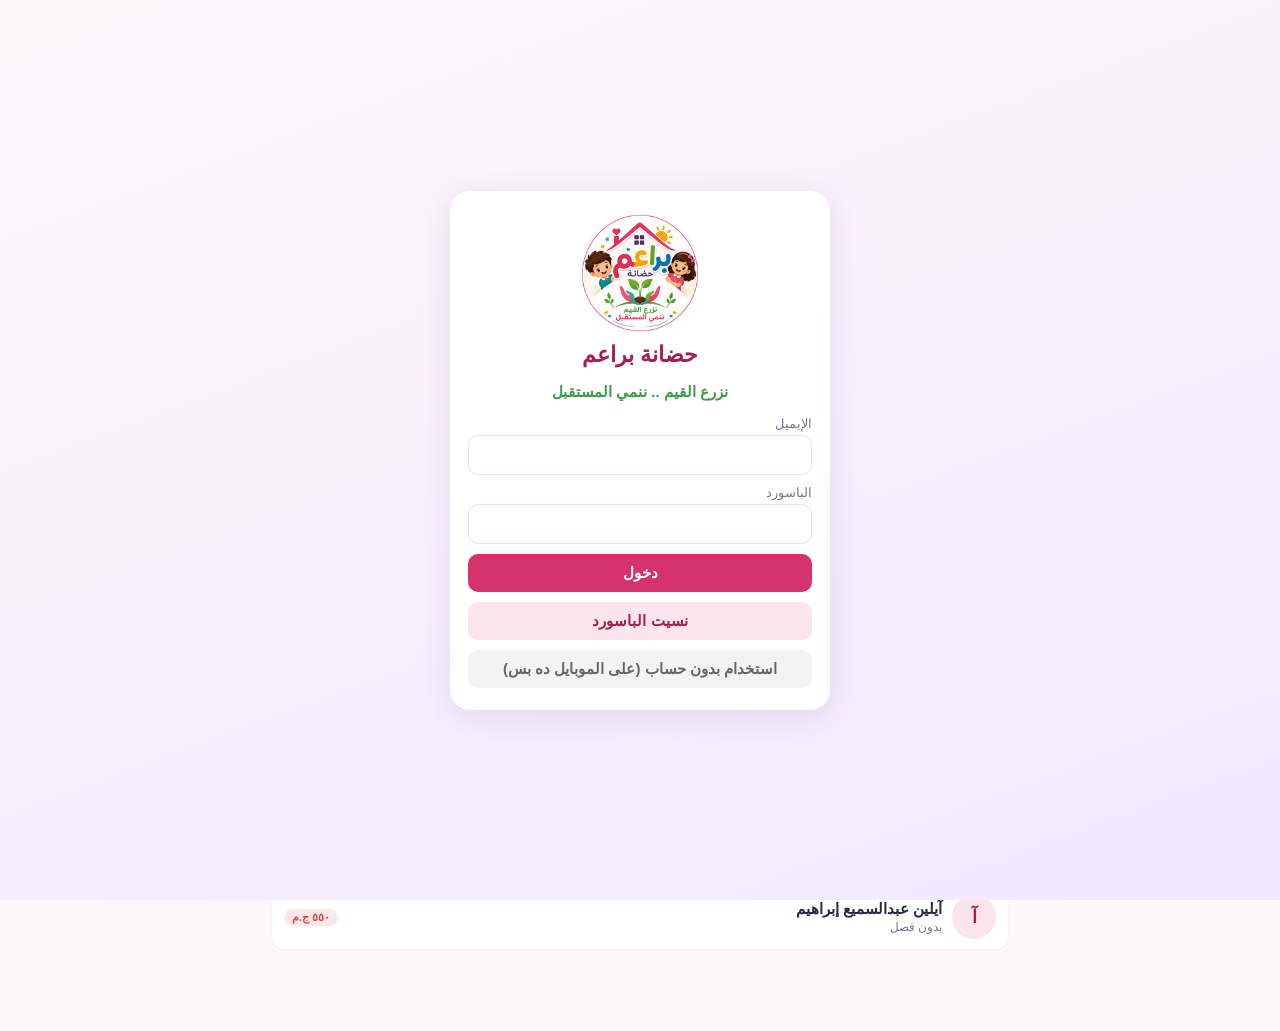
==== nursery/index.html @ 6026aad4 "Sync between devices with Firebase: login, roles, user management - Offline-first sync: local Indexe" ====
<!DOCTYPE html>
<html lang="ar" dir="rtl">
<head>
<meta charset="UTF-8">
<meta name="viewport" content="width=device-width, initial-scale=1, viewport-fit=cover">
<meta name="theme-color" content="#d6336c">
<title>حضانة براعم</title>
<link rel="manifest" href="manifest.json">
<link rel="icon" href="img/logo-192.png" type="image/png">
<link rel="apple-touch-icon" href="img/icon-maskable-512.png">
<link rel="stylesheet" href="css/style.css">
</head>
<body>
<header class="app-header">
  <button id="backBtn" class="icon-btn hidden" aria-label="رجوع">→</button>
  <div class="header-title">
    <img src="img/logo-192.png" alt="" class="logo">
    <div>
      <h1 id="nurseryName">حضانة براعم</h1>
      <p id="pageTitle">الرئيسية</p>
    </div>
  </div>
  <span id="syncDot" class="sync-dot hidden"></span>
</header>

<main id="view"></main>

<nav class="bottom-nav">
  <button data-tab="home" class="active"><span>🏠</span>الرئيسية</button>
  <button data-tab="children"><span>👶</span>الأطفال</button>
  <button data-tab="attendance"><span>✅</span>الحضور</button>
  <button data-tab="finance"><span>💰</span>الحسابات</button>
  <button data-tab="staff"><span>👩‍🏫</span>العاملين</button>
  <button data-tab="more"><span>☰</span>المزيد</button>
</nav>

<div id="modal" class="modal hidden">
  <div class="sheet">
    <div class="sheet-head">
      <h2 id="modalTitle"></h2>
      <button class="icon-btn" data-action="closeModal" aria-label="إغلاق">✕</button>
    </div>
    <div id="modalBody"></div>
  </div>
</div>

<div id="gate" class="gate hidden">
  <div class="gate-card">
    <img src="img/logo-192.png" alt="">
    <h1>حضانة براعم</h1>
    <p class="slogan">نزرع القيم .. ننمي المستقبل</p>
    <div class="gate-body"></div>
  </div>
</div>

<div id="toast" class="toast hidden"></div>
<div id="printArea"></div>
<input type="file" id="importFile" accept="application/json,.json" class="hidden">
<input type="file" id="excelFile" accept=".xlsx,.csv,application/vnd.openxmlformats-officedocument.spreadsheetml.sheet,text/csv" class="hidden">

<script src="vendor/firebase-app-compat.js"></script>
<script src="vendor/firebase-auth-compat.js"></script>
<script src="vendor/firebase-firestore-compat.js"></script>
<script src="js/db.js"></script>
<script src="js/seed.js"></script>
<script src="js/xlsx.js"></script>
<script src="js/cloud.js"></script>
<script src="js/app.js"></script>
</body>
</html>
---- nursery/css/style.css ----
:root {
  --primary: #d6336c; --primary-dark: #a61e4d; --purple: #5b3a8a; --bg: #fff7fa; --card: #fff; --text: #2d2640; --muted: #7a7290;
  --border: #f0dfe6; --green: #2e9d5b; --red: #d64545; --orange: #e08a1e; --blue: #2f7ed8;
  --radius: 14px;
}
* { box-sizing: border-box; -webkit-tap-highlight-color: transparent; }
html, body { margin: 0; }
body {
  font-family: "Segoe UI", Tahoma, "Noto Sans Arabic", Arial, sans-serif; background: var(--bg); color: var(--text);
  padding-bottom: calc(70px + env(safe-area-inset-bottom)); font-size: 15px;
}
.hidden { display: none !important; }
button { font-family: inherit; font-size: inherit; cursor: pointer; }
input, select, textarea { font-family: inherit; font-size: 16px; }

.app-header {
  position: sticky; top: 0; z-index: 10; display: flex; align-items: center; gap: 8px;
  background: linear-gradient(135deg, var(--primary), var(--purple)); color: #fff;
  padding: calc(10px + env(safe-area-inset-top)) 14px 10px;
}
.header-title { display: flex; align-items: center; gap: 10px; }
.header-title h1 { margin: 0; font-size: 17px; }
.header-title p { margin: 0; font-size: 12px; opacity: .85; }
.logo { width: 40px; height: 40px; border-radius: 50%; background: #fff; }
.icon-btn { background: transparent; border: 0; color: inherit; font-size: 20px; padding: 6px 10px; border-radius: 10px; }
.icon-btn:active { background: #0001; }

main { padding: 12px; max-width: 760px; margin: 0 auto; }

.bottom-nav {
  position: fixed; bottom: 0; left: 0; right: 0; z-index: 10; display: flex; background: #fff;
  border-top: 1px solid var(--border); padding-bottom: env(safe-area-inset-bottom);
}
.bottom-nav button {
  flex: 1; background: none; border: 0; padding: 7px 0 8px; font-size: 10.5px; min-width: 0; color: var(--muted);
  display: flex; flex-direction: column; align-items: center; gap: 2px;
}
.bottom-nav button span { font-size: 20px; filter: grayscale(1); opacity: .7; }
.bottom-nav button.active { color: var(--primary); font-weight: 700; }
.bottom-nav button.active span { filter: none; opacity: 1; }

.card { background: var(--card); border-radius: var(--radius); padding: 14px; margin-bottom: 12px; box-shadow: 0 1px 3px #2d264012; }
.card h3 { margin: 0 0 10px; font-size: 15px; }
.section-title { display: flex; justify-content: space-between; align-items: center; margin: 16px 2px 8px; }
.section-title h3 { margin: 0; font-size: 15px; }

.stats { display: grid; grid-template-columns: repeat(2, 1fr); gap: 10px; margin-bottom: 12px; }
.stat { background: var(--card); border-radius: var(--radius); padding: 12px; box-shadow: 0 1px 3px #2d264012; }
.stat .label { font-size: 12px; color: var(--muted); }
.stat .value { font-size: 20px; font-weight: 700; margin-top: 4px; }
.stat.green .value { color: var(--green); } .stat.red .value { color: var(--red); }
.stat.blue .value { color: var(--blue); } .stat.purple .value { color: var(--primary); }

.quick { display: grid; grid-template-columns: repeat(4, 1fr); gap: 8px; margin-bottom: 12px; }
.quick button {
  background: var(--card); border: 0; border-radius: var(--radius); padding: 10px 4px; font-size: 11px;
  display: flex; flex-direction: column; align-items: center; gap: 4px; box-shadow: 0 1px 3px #2d264012; color: var(--text);
}
.quick button span { font-size: 22px; }

.btn { border: 0; border-radius: 10px; padding: 10px 14px; font-weight: 600; background: #fce4ec; color: var(--primary-dark); text-decoration: none; display: inline-block; }
.btn.primary { background: var(--primary); color: #fff; }
.btn.danger { background: #fde8e8; color: var(--red); }
.btn.green { background: #e3f5ea; color: var(--green); }
.btn.small { padding: 6px 10px; font-size: 13px; }
.btn.block { width: 100%; }
.btn-row { display: flex; gap: 8px; flex-wrap: wrap; }

.toolbar { display: flex; gap: 8px; margin-bottom: 10px; flex-wrap: wrap; }
.toolbar input, .toolbar select { flex: 1; min-width: 120px; }
input, select, textarea {
  width: 100%; padding: 10px 12px; border: 1px solid var(--border); border-radius: 10px; background: #fff; color: var(--text);
}
input:focus, select:focus, textarea:focus { outline: 2px solid #d6336c55; border-color: var(--primary); }

.tabs { display: flex; background: #f6e3ea; border-radius: 12px; padding: 4px; margin-bottom: 12px; }
.tabs button { flex: 1; border: 0; background: none; padding: 8px; border-radius: 9px; color: var(--muted); font-weight: 600; }
.tabs button.active { background: #fff; color: var(--primary-dark); box-shadow: 0 1px 2px #0001; }

.list { display: flex; flex-direction: column; gap: 8px; }
.item {
  background: var(--card); border-radius: 12px; padding: 10px 12px; display: flex; align-items: center; gap: 10px;
  box-shadow: 0 1px 2px #2d264010;
}
.item.clickable { cursor: pointer; } .item.clickable:active { background: #fdeef3; }
.item .main { flex: 1; min-width: 0; }
.item .title { font-weight: 600; }
.item .sub { font-size: 12px; color: var(--muted); margin-top: 2px; }
.item .amount { font-weight: 700; white-space: nowrap; }
.amount.in { color: var(--green); } .amount.out { color: var(--red); }

.avatar {
  width: 44px; height: 44px; border-radius: 50%; background: #fce4ec; color: var(--primary-dark); flex-shrink: 0;
  display: flex; align-items: center; justify-content: center; font-weight: 700; font-size: 18px; overflow: hidden;
}
.avatar img { width: 100%; height: 100%; object-fit: cover; }
.avatar.big { width: 84px; height: 84px; font-size: 32px; }

.badge { display: inline-block; padding: 2px 8px; border-radius: 20px; font-size: 11px; font-weight: 600; background: #eee; color: #555; }
.badge.green { background: #e3f5ea; color: var(--green); } .badge.red { background: #fde8e8; color: var(--red); }
.badge.orange { background: #fdf0de; color: var(--orange); } .badge.blue { background: #e4eefb; color: var(--blue); }
.badge.gray { background: #eee; color: #777; }

.att-toggle { display: flex; gap: 4px; }
.att-toggle button { border: 1px solid var(--border); background: #fff; border-radius: 8px; padding: 6px 8px; font-size: 12px; color: var(--muted); }
.att-toggle button.on.present { background: var(--green); color: #fff; border-color: var(--green); }
.att-toggle button.on.absent { background: var(--red); color: #fff; border-color: var(--red); }
.att-toggle button.on.late { background: var(--orange); color: #fff; border-color: var(--orange); }

.profile-head { display: flex; gap: 14px; align-items: center; }
.profile-head h2 { margin: 0 0 4px; font-size: 19px; }
.kv { display: grid; grid-template-columns: auto 1fr; gap: 6px 12px; font-size: 14px; }
.kv dt { color: var(--muted); } .kv dd { margin: 0; white-space: pre-wrap; }
.alert { background: #fff4e5; color: #8a5300; border-radius: 10px; padding: 8px 10px; font-size: 13px; margin-top: 8px; }

.bars { display: flex; flex-direction: column; gap: 8px; }
.bar-row { font-size: 13px; }
.bar-row .bar-label { display: flex; justify-content: space-between; margin-bottom: 3px; }
.bar-track { background: #f6e9ee; border-radius: 6px; height: 10px; overflow: hidden; }
.bar-fill { height: 100%; background: var(--primary); border-radius: 6px; }
.bar-fill.green { background: var(--green); } .bar-fill.red { background: var(--red); }
.chart { display: flex; align-items: flex-end; gap: 8px; height: 150px; padding-top: 10px; }
.chart .col { flex: 1; display: flex; flex-direction: column; align-items: center; gap: 4px; height: 100%; justify-content: flex-end; }
.chart .pair { display: flex; gap: 2px; align-items: flex-end; height: 100%; width: 100%; justify-content: center; }
.chart .pair div { width: 40%; border-radius: 4px 4px 0 0; min-height: 2px; }
.chart .lbl { font-size: 10px; color: var(--muted); }
.legend { display: flex; gap: 14px; font-size: 12px; color: var(--muted); margin-top: 8px; }
.legend i { display: inline-block; width: 10px; height: 10px; border-radius: 3px; margin-left: 4px; vertical-align: middle; }

.empty { text-align: center; color: var(--muted); padding: 24px 10px; font-size: 14px; }

.modal { position: fixed; inset: 0; background: #1a142a80; z-index: 50; display: flex; align-items: flex-end; justify-content: center; }
.sheet {
  background: #fff; width: 100%; max-width: 640px; max-height: 92vh; overflow-y: auto; border-radius: 20px 20px 0 0;
  padding: 0 16px calc(16px + env(safe-area-inset-bottom));
}
.sheet-head { position: sticky; top: 0; background: #fff; display: flex; justify-content: space-between; align-items: center; padding: 14px 0 8px; z-index: 1; }
.sheet-head h2 { margin: 0; font-size: 17px; }
.form { display: grid; grid-template-columns: 1fr 1fr; gap: 10px; }
.form label { display: flex; flex-direction: column; gap: 4px; font-size: 13px; color: var(--muted); }
.form label.full { grid-column: 1 / -1; }
.form .actions { grid-column: 1 / -1; display: flex; gap: 8px; margin-top: 6px; }
.form .actions .btn { flex: 1; }
.photo-pick { display: flex; align-items: center; gap: 10px; }

.toast {
  position: fixed; bottom: calc(80px + env(safe-area-inset-bottom)); left: 50%; transform: translateX(-50%);
  background: #2d2640; color: #fff; padding: 10px 18px; border-radius: 20px; z-index: 60; font-size: 14px; max-width: 90%;
}
.menu-list .item .ico { font-size: 22px; width: 32px; text-align: center; }

#printArea { display: none; }
@media print {
  body { padding: 0; background: #fff; }
  body > *:not(#printArea) { display: none !important; }
  #printArea { display: block !important; padding: 20px; color: #000; }
}
.receipt { max-width: 420px; margin: auto; border: 2px dashed #999; padding: 18px; font-size: 15px; }
.receipt h2 { text-align: center; margin: 0 0 4px; }
.receipt .center { text-align: center; color: #555; font-size: 13px; }
.receipt table { width: 100%; border-collapse: collapse; margin-top: 12px; }
.receipt td { padding: 6px 4px; border-bottom: 1px solid #ddd; }
.receipt .total { font-size: 18px; font-weight: 700; }
.report-print table { width: 100%; border-collapse: collapse; } .report-print td, .report-print th { border: 1px solid #ccc; padding: 6px; text-align: right; }
@media (min-width: 600px) { .stats { grid-template-columns: repeat(3, 1fr); } }

.badge.purple { background: #ede4f7; color: var(--purple); }
.brand-card { display: flex; gap: 12px; align-items: center; background: linear-gradient(135deg, #fff, #fdeef3); border-radius: var(--radius); padding: 12px; margin-bottom: 12px; box-shadow: 0 1px 3px #2d264012; }
.brand-card img { width: 64px; height: 64px; }
.brand-card .greet { font-weight: 700; font-size: 16px; }
.slogan { color: #3f9b48; font-weight: 700; }
.brand-card .sub { color: var(--muted); font-size: 12px; margin-top: 2px; }
.banner { width: 100%; border-radius: var(--radius); margin-bottom: 12px; display: block; }
.sched-mini { display: flex; gap: 10px; padding: 6px 0; border-bottom: 1px dashed var(--border); font-size: 14px; }
.sched-mini:last-child { border-bottom: 0; }
.sched-mini span { color: var(--muted); min-width: 92px; font-size: 12px; direction: ltr; text-align: right; }
.day-tabs { display: flex; gap: 6px; overflow-x: auto; margin: 4px 0 10px; padding-bottom: 4px; }
.day-tabs button { flex: 1 0 auto; border: 1px solid var(--border); background: #fff; border-radius: 20px; padding: 7px 12px; color: var(--muted); font-weight: 600; }
.day-tabs button.active { background: var(--primary); color: #fff; border-color: var(--primary); }
.sched-row .time { min-width: 92px; font-size: 12px; color: var(--purple); font-weight: 700; direction: ltr; text-align: right; }
table.week { width: 100%; border-collapse: collapse; font-size: 12px; min-width: 520px; }
table.week th { background: #fce4ec; color: var(--primary-dark); padding: 6px; border: 1px solid var(--border); }
table.week td { padding: 6px; border: 1px solid var(--border); vertical-align: top; }
table.week td.t { white-space: nowrap; font-weight: 700; color: var(--purple); direction: ltr; }
.checks { display: flex; flex-wrap: wrap; gap: 6px 14px; font-size: 13px; }
.checks .lbl { width: 100%; color: var(--muted); }
.checks label { display: flex; flex-direction: row; align-items: center; gap: 4px; color: var(--text); }
.checks input { width: auto; }
.print-head { display: flex; align-items: center; gap: 12px; border-bottom: 2px solid #d6336c; padding-bottom: 8px; margin-bottom: 8px; }
.print-head img { width: 64px; height: 64px; flex-shrink: 0; }
.print-head > div { flex: 1; min-width: 0; overflow-wrap: anywhere; }
.print-head h2 { margin: 0; text-align: right; }
.print-head .small { font-size: 12px; color: #555; }
@media print { table.week { min-width: 0; font-size: 11px; } @page { margin: 10mm; } }

.sync-dot { margin-inline-start: auto; font-size: 18px; background: #ffffff26; border-radius: 50%; width: 34px; height: 34px; display: flex; align-items: center; justify-content: center; }
.gate { position: fixed; inset: 0; z-index: 80; background: linear-gradient(160deg, #fff7fa, #f3e8ff); display: flex; align-items: center; justify-content: center; padding: 20px; overflow-y: auto; }
.gate-card { background: #fff; border-radius: 20px; padding: 22px 18px; width: 100%; max-width: 380px; box-shadow: 0 6px 30px #5b3a8a22; text-align: center; }
.gate-card > img { width: 120px; height: 120px; }
.gate-card h1 { margin: 6px 0 2px; font-size: 22px; color: var(--primary-dark); }
.gate-card h2 { font-size: 18px; }
.gate-card .form { text-align: right; margin-top: 14px; }
.sync-card .title { font-size: 15px; }
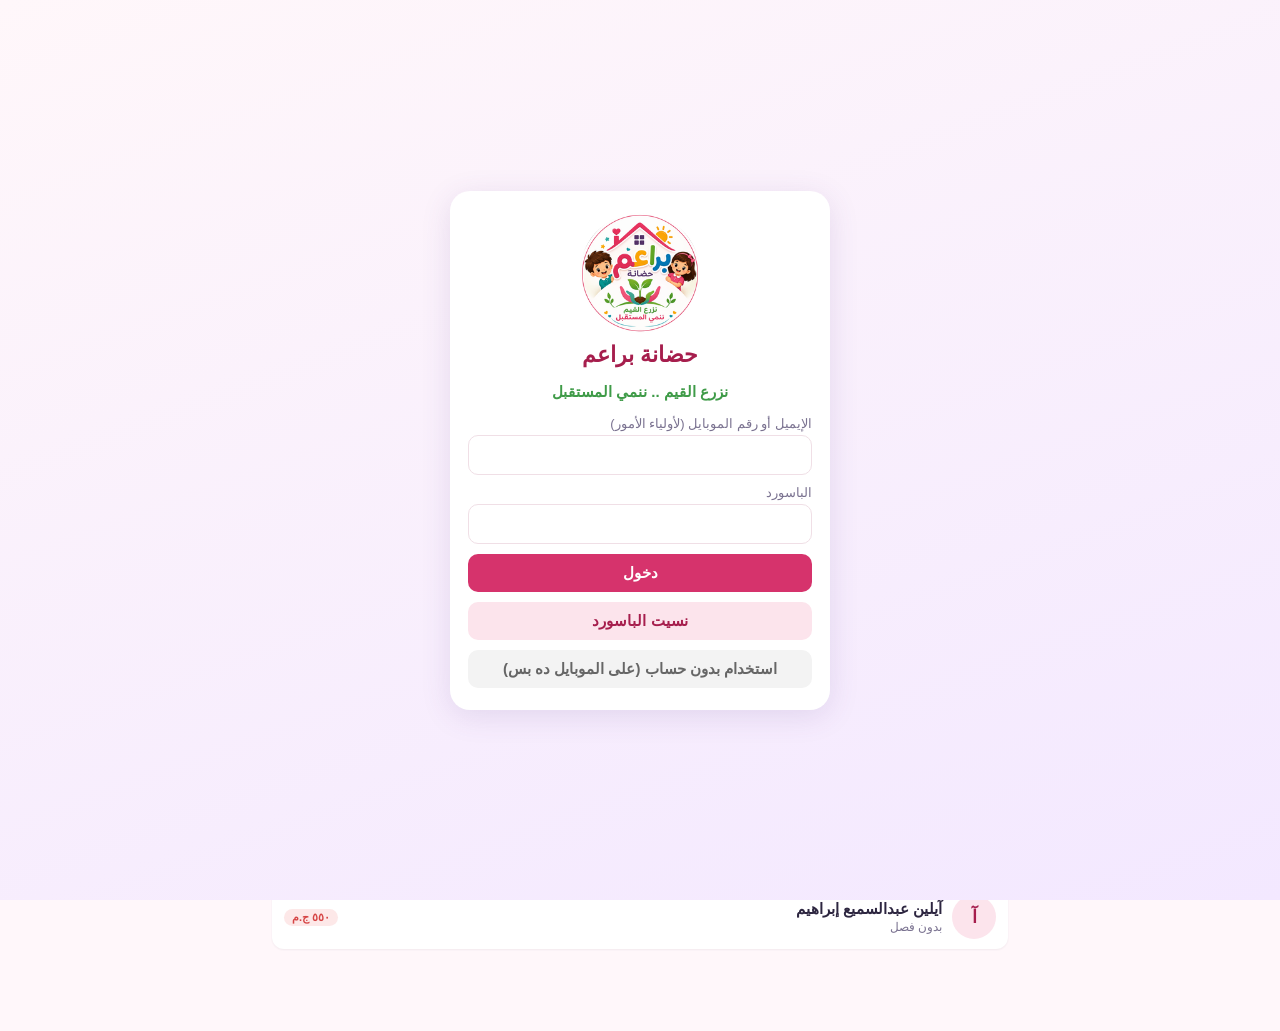
==== commit 9452931b: "Parent portal: per-child parent accounts, requests, announcements, notifications - Parents sign in w" ====
--- a/nursery/index.html
+++ b/nursery/index.html
@@ -65,6 +65,7 @@
 <script src="js/seed.js"></script>
 <script src="js/xlsx.js"></script>
 <script src="js/cloud.js"></script>
+<script src="js/family.js"></script>
 <script src="js/app.js"></script>
 </body>
 </html>
--- a/nursery/css/style.css
+++ b/nursery/css/style.css
@@ -201,3 +201,22 @@
 .gate-card h2 { font-size: 18px; }
 .gate-card .form { text-align: right; margin-top: 14px; }
 .sync-card .title { font-size: 15px; }
+
+.stat.orange .value { color: var(--orange); }
+.bottom-nav button { position: relative; }
+.nav-badge { position: absolute; top: 3px; left: 50%; margin-left: -22px; background: var(--red); color: #fff; border-radius: 10px; font-size: 10px; padding: 0 5px; min-width: 16px; line-height: 16px; }
+.req-alert { border-inline-start: 4px solid var(--primary); }
+.due-card { border-inline-start: 4px solid var(--red); background: #fff5f5; }
+.kid-card h2 { margin: 0 0 4px; }
+.reply { background: #f1f8f3; border-radius: 8px; padding: 6px 8px; margin-top: 6px; font-size: 13px; }
+.req-types { display: grid; grid-template-columns: 1fr 1fr; gap: 8px; }
+.req-types .btn { font-size: 13px; }
+.cal { display: grid; grid-template-columns: repeat(7, 1fr); gap: 4px; text-align: center; }
+.cal-h { font-size: 11px; color: var(--muted); padding-bottom: 4px; }
+.cal-day { aspect-ratio: 1; display: flex; flex-direction: column; align-items: center; justify-content: center; border-radius: 10px; background: #f6f2f7; font-size: 13px; position: relative; }
+.cal-day i { font-style: normal; font-size: 8px; }
+.cal-day.present { background: var(--green); color: #fff; }
+.cal-day.late { background: var(--orange); color: #fff; }
+.cal-day.absent { background: var(--red); color: #fff; }
+.cal-day.off { background: transparent; color: #bbb; }
+.cal-day.today { outline: 2px solid var(--purple); }
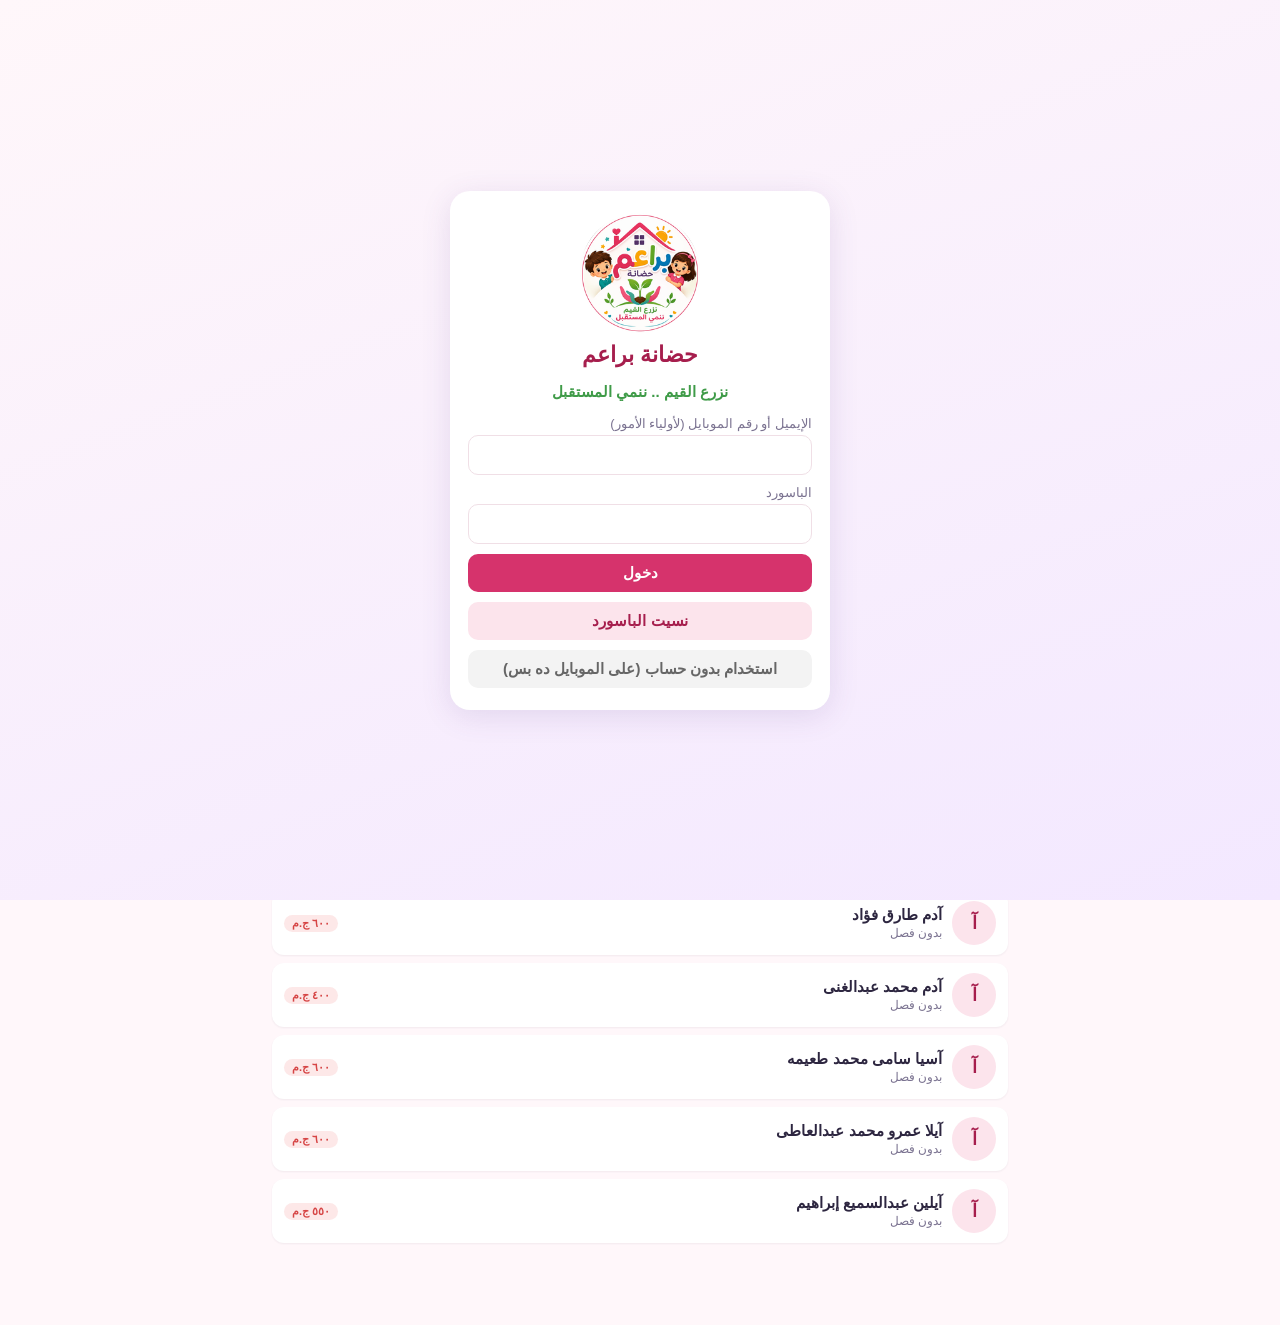
==== commit a5bd29ee: "Daily reports, exercises platform with subscriptions, reminders, fixed signing - Daily report per ch" ====
--- a/nursery/index.html
+++ b/nursery/index.html
@@ -66,6 +66,8 @@
 <script src="js/xlsx.js"></script>
 <script src="js/cloud.js"></script>
 <script src="js/family.js"></script>
+<script src="js/extras.js"></script>
+<script src="js/homework.js"></script>
 <script src="js/app.js"></script>
 </body>
 </html>
--- a/nursery/css/style.css
+++ b/nursery/css/style.css
@@ -220,3 +220,38 @@
 .cal-day.absent { background: var(--red); color: #fff; }
 .cal-day.off { background: transparent; color: #bbb; }
 .cal-day.today { outline: 2px solid var(--purple); }
+
+.between { display: flex; justify-content: space-between; align-items: center; gap: 8px; }
+.row { display: flex; align-items: center; gap: 8px; }
+.rep-card { padding: 10px 12px; margin-bottom: 0; }
+.rep-row { display: flex; align-items: center; gap: 8px; margin-top: 8px; }
+.rep-row > span { min-width: 74px; font-size: 13px; color: var(--muted); }
+.chips { display: flex; flex-wrap: wrap; gap: 4px; }
+.chip { border: 1px solid var(--border); background: #fff; border-radius: 16px; padding: 5px 10px; font-size: 12px; color: var(--text); }
+.chip.on { background: var(--primary); border-color: var(--primary); color: #fff; }
+.rep-in { padding: 6px 10px; font-size: 14px; }
+.rep-chips { display: flex; flex-wrap: wrap; gap: 6px; }
+.rep-chip { background: #f6f0fb; border-radius: 12px; padding: 4px 10px; font-size: 13px; }
+.rep-chips.compact .rep-chip { font-size: 11px; padding: 2px 8px; }
+.insta { background: linear-gradient(135deg, #3b1d6e, #6a2c91); color: #fff; border-radius: 16px; padding: 14px; margin-top: 10px; }
+.insta-head { display: flex; justify-content: space-between; align-items: center; font-size: 13px; opacity: .95; }
+.insta-logo { font-weight: 800; letter-spacing: .5px; }
+.insta-num { font-size: 26px; font-weight: 800; text-align: center; letter-spacing: 2px; margin: 10px 0; }
+.insta .btn { background: #ffffff26; color: #fff; }
+.insta .btn.primary { background: #fff; color: #5b2a86; }
+.insta .btn.green { background: #25d366; color: #fff; }
+.insta-note { margin-top: 10px; background: #ffffff1f; border-radius: 10px; padding: 8px; font-size: 13px; }
+.link { background: none; border: 0; color: #ffe08a; text-decoration: underline; padding: 0 4px; }
+.month-hello { font-size: 18px; font-weight: 800; color: var(--primary-dark); margin-bottom: 4px; }
+.ob-row { display: flex; justify-content: space-between; align-items: center; gap: 8px; padding: 8px 0; border-bottom: 1px dashed var(--border); flex-wrap: wrap; }
+.ob-row:last-child { border-bottom: 0; }
+.hw-sub { border: 2px solid #ede4f7; }
+.hw-sub.ok { border-color: #c9ebd5; background: #f4fbf6; }
+.hw-sub .price { font-size: 28px; font-weight: 800; color: var(--primary-dark); margin: 6px 0; }
+.hw-sub .price small { font-size: 14px; color: var(--muted); }
+.hw-player { position: fixed; inset: 0; z-index: 90; background: #fff; display: flex; flex-direction: column; }
+.hw-bar { display: flex; align-items: center; gap: 10px; padding: calc(8px + env(safe-area-inset-top)) 10px 8px; background: linear-gradient(135deg, var(--primary), var(--purple)); color: #fff; }
+.hw-bar b { flex: 1; font-size: 14px; overflow: hidden; text-overflow: ellipsis; white-space: nowrap; }
+.hw-bar .btn { background: #ffffff2e; color: #fff; }
+.hw-bar .sub { color: #fff; opacity: .85; font-size: 11px; }
+.hw-player iframe { flex: 1; border: 0; width: 100%; }
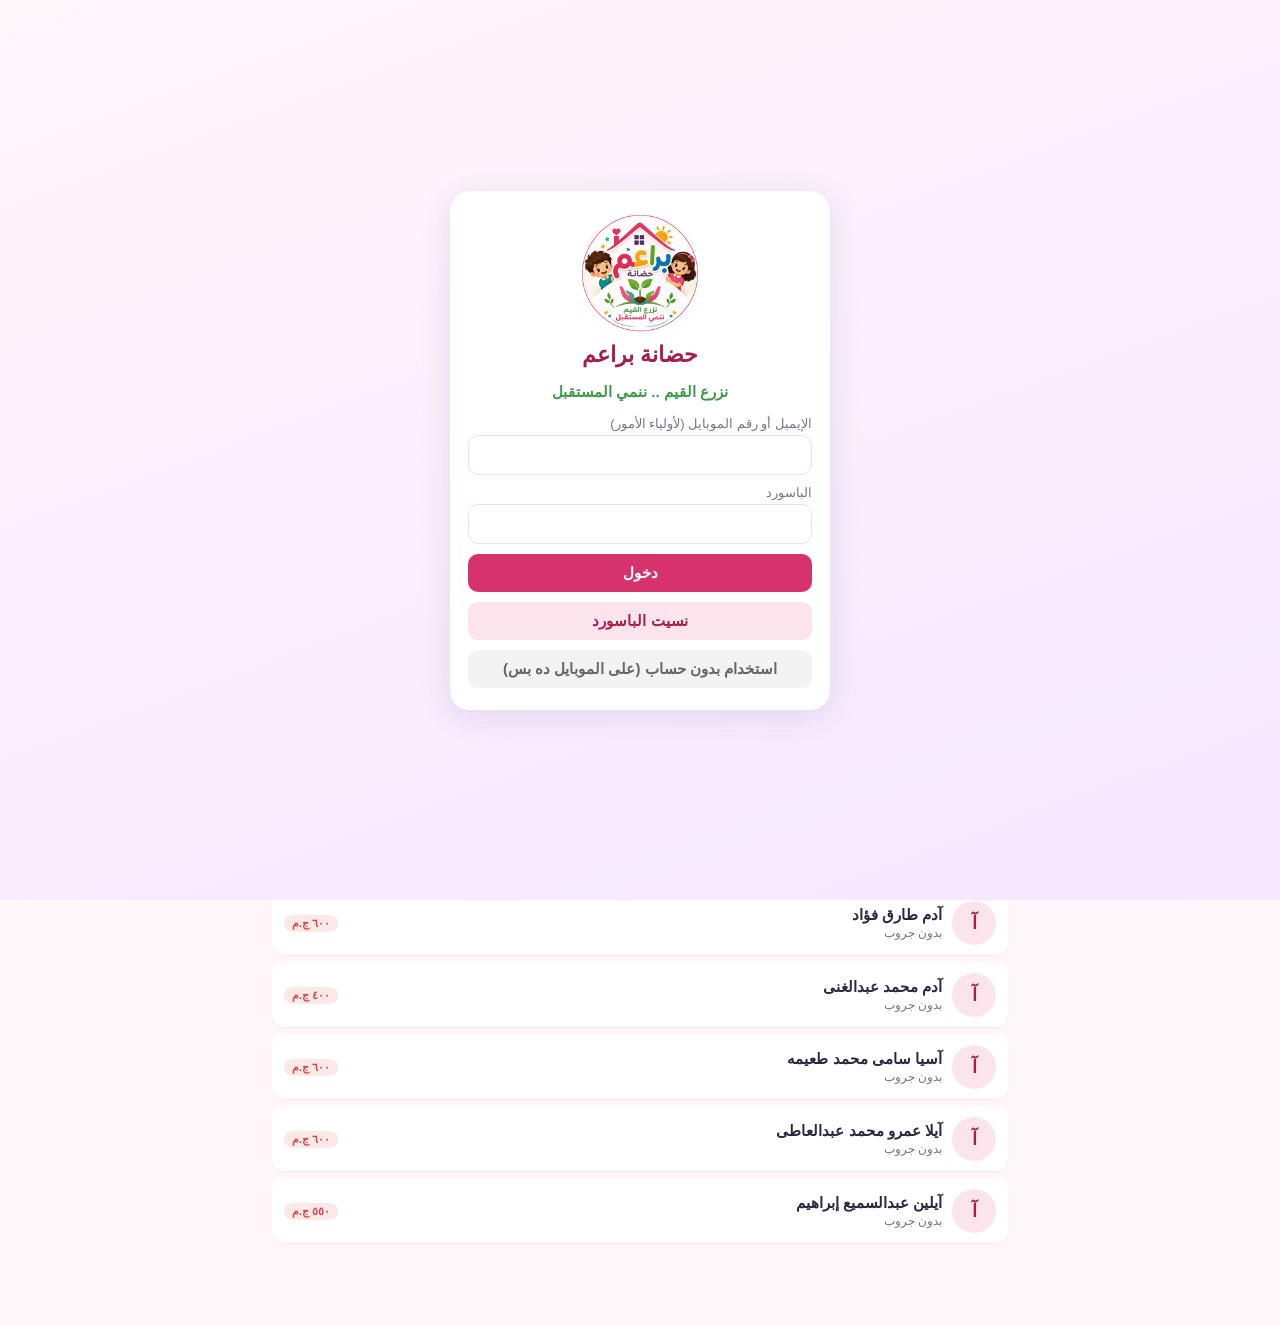
==== commit 00a7d460: "Groups, class moments for parents, urgent contact, editable check-in time - Fixed groups (التمهيدي, " ====
--- a/nursery/index.html
+++ b/nursery/index.html
@@ -7,7 +7,12 @@
 <title>حضانة براعم</title>
 <link rel="manifest" href="manifest.json">
 <link rel="icon" href="img/logo-192.png" type="image/png">
-<link rel="apple-touch-icon" href="img/icon-maskable-512.png">
+<link rel="apple-touch-icon" href="img/apple-touch-icon.png">
+<meta name="apple-mobile-web-app-capable" content="yes">
+<meta name="mobile-web-app-capable" content="yes">
+<meta name="apple-mobile-web-app-status-bar-style" content="black-translucent">
+<meta name="apple-mobile-web-app-title" content="براعم">
+<meta name="format-detection" content="telephone=no">
 <link rel="stylesheet" href="css/style.css">
 </head>
 <body>
@@ -68,6 +73,10 @@
 <script src="js/family.js"></script>
 <script src="js/extras.js"></script>
 <script src="js/homework.js"></script>
+<script src="js/learn.js"></script>
+<script src="js/plans.js"></script>
+<script src="js/more.js"></script>
+<script src="js/groups.js"></script>
 <script src="js/app.js"></script>
 </body>
 </html>
--- a/nursery/css/style.css
+++ b/nursery/css/style.css
@@ -255,3 +255,127 @@
 .hw-bar .btn { background: #ffffff2e; color: #fff; }
 .hw-bar .sub { color: #fff; opacity: .85; font-size: 11px; }
 .hw-player iframe { flex: 1; border: 0; width: 100%; }
+
+.ios-install { background: #f4f8ff; border: 1px solid #d6e4ff; border-radius: 14px; padding: 12px 14px; text-align: right; font-size: 14px; margin-bottom: 10px; }
+.ios-install ol { margin: 8px 0; padding-inline-start: 20px; }
+.ios-install li { margin: 4px 0; }
+.ios-share { display: inline-block; background: #2f7ed8; color: #fff; border-radius: 6px; padding: 0 6px; font-weight: 700; }
+.ios-banner { padding: 10px; }
+@supports (-webkit-touch-callout: none) { input, select, textarea { font-size: 16px; } }
+
+/* ===== منهج براعم ===== */
+.learn { position: fixed; inset: 0; z-index: 95; background: linear-gradient(180deg, #fff8e1, #fdeef6 60%, #efe6ff); display: flex; flex-direction: column; font-size: 16px; overflow: hidden; }
+.lr-bar { display: flex; align-items: center; gap: 10px; padding: calc(10px + env(safe-area-inset-top)) 12px 10px; }
+.lr-bar b { flex: 1; font-size: 17px; color: var(--purple); }
+.lr-x { border: 0; background: #fff; border-radius: 14px; width: 44px; height: 44px; font-size: 20px; box-shadow: 0 2px 6px #0001; }
+.lr-stars { background: #fff; border-radius: 20px; padding: 6px 12px; font-weight: 800; color: #b26a00; box-shadow: 0 2px 6px #0001; }
+.lr-body { flex: 1; overflow-y: auto; padding: 6px 14px calc(20px + env(safe-area-inset-bottom)); }
+.lr-hello { display: flex; gap: 12px; align-items: center; background: #fff; border-radius: 20px; padding: 12px 14px; margin-bottom: 14px; font-weight: 800; font-size: 18px; box-shadow: 0 3px 10px #5b3a8a14; }
+.lr-hello small { font-weight: 500; font-size: 14px; color: var(--muted); }
+.mascot { font-size: 46px; animation: bob 2s ease-in-out infinite; }
+.mascot.sm { font-size: 34px; }
+@keyframes bob { 50% { transform: translateY(-6px) rotate(-4deg); } }
+.lr-subjects { display: grid; grid-template-columns: 1fr 1fr; gap: 12px; }
+.lr-subj { border: 0; border-radius: 22px; padding: 16px 10px 12px; background: #fff; box-shadow: 0 4px 0 var(--c), 0 6px 16px #0001; display: flex; flex-direction: column; align-items: center; gap: 4px; font-family: inherit; }
+.lr-subj .ico { font-size: 28px; font-weight: 900; color: var(--c); }
+.lr-subj b { font-size: 17px; color: #2d2640; }
+.lr-subj small { color: var(--muted); }
+.lr-prog { width: 80%; height: 7px; background: #eee; border-radius: 6px; overflow: hidden; }
+.lr-prog i { display: block; height: 100%; background: var(--c); border-radius: 6px; }
+.lr-lock { margin-top: 14px; background: #fff3e0; border-radius: 14px; padding: 10px 12px; color: #8a5300; font-size: 14px; text-align: center; }
+.lr-lessons h3 { margin: 12px 4px 8px; color: var(--purple); }
+.lr-lesson { width: 100%; border: 0; display: flex; justify-content: space-between; align-items: center; gap: 10px; background: #fff; border-radius: 16px; padding: 14px; margin-bottom: 8px; box-shadow: 0 3px 0 var(--c); font-family: inherit; font-size: 16px; text-align: right; }
+.lr-lesson .t { font-weight: 800; color: #2d2640; }
+.lr-lesson .s { white-space: nowrap; color: #f5a623; font-size: 18px; }
+.lr-lesson.locked { opacity: .55; box-shadow: 0 3px 0 #ccc; }
+.lr-qprog { display: flex; gap: 6px; justify-content: center; margin: 4px 0 12px; }
+.lr-qprog i { width: 22px; height: 8px; border-radius: 5px; background: #e5dcef; }
+.lr-qprog i.done { background: var(--green); } .lr-qprog i.cur { background: var(--primary); }
+.lr-q { text-align: center; }
+.lr-show { background: #fff; border-radius: 22px; padding: 14px; margin-bottom: 10px; box-shadow: 0 4px 14px #0001; }
+.lr-text { font-size: 20px; font-weight: 800; color: #2d2640; margin: 6px 0 14px; display: flex; align-items: center; justify-content: center; gap: 8px; flex-wrap: wrap; }
+.lr-say { border: 0; background: var(--primary); color: #fff; border-radius: 50%; width: 42px; height: 42px; font-size: 20px; box-shadow: 0 3px 0 var(--primary-dark); }
+.lr-opts { display: grid; grid-template-columns: repeat(var(--cols), 1fr); gap: 12px; }
+.lr-opt { border: 0; background: #fff; border-radius: 22px; min-height: 110px; padding: 10px; box-shadow: 0 5px 0 #d9cde8; font-family: inherit; display: flex; flex-direction: column; align-items: center; justify-content: center; gap: 4px; transition: transform .1s; }
+.lr-opt:active { transform: translateY(3px); box-shadow: 0 2px 0 #d9cde8; }
+.lr-opt.right { background: #d8f5e1; box-shadow: 0 5px 0 var(--green); animation: pop .35s; }
+.lr-opt.wrong { background: #fde3e3; box-shadow: 0 5px 0 var(--red); animation: shake .35s; opacity: .6; }
+.lr-opt.hint { outline: 4px dashed var(--green); }
+@keyframes pop { 50% { transform: scale(1.08); } }
+@keyframes shake { 25% { transform: translateX(-8px); } 75% { transform: translateX(8px); } }
+.big-letter { font-size: 64px; font-weight: 900; color: var(--purple); line-height: 1.1; font-family: "Noto Naskh Arabic", "Segoe UI", Tahoma, sans-serif; }
+.big-letter.en { font-family: "Comic Sans MS", "Segoe UI", sans-serif; color: #6a1b9a; }
+.emo { font-size: 56px; line-height: 1.1; } .emo.xl { font-size: 90px; }
+.lr-opt small { font-size: 15px; font-weight: 700; color: var(--muted); }
+.word { font-size: 30px; font-weight: 900; color: var(--primary-dark); margin-top: 4px; }
+.dot { width: 70px; height: 70px; border-radius: 50%; border: 3px solid #0002; display: inline-block; }
+.shape { width: 80px; height: 80px; }
+.count-box { display: flex; flex-wrap: wrap; justify-content: center; gap: 6px; font-size: 40px; max-width: 320px; margin: auto; }
+.count-box.sm { font-size: 26px; gap: 2px; }
+.count-box s { opacity: .3; }
+.eq { display: flex; align-items: center; justify-content: center; gap: 10px; } .eq b { font-size: 34px; color: var(--primary); }
+.pattern { font-size: 34px; letter-spacing: 4px; } .pattern b { color: var(--primary); }
+.val { font-size: 19px; font-weight: 800; color: #2d2640; }
+.trace-wrap { background: #fff; border-radius: 24px; box-shadow: 0 4px 14px #0001; margin: 0 auto 12px; width: min(86vw, 360px); aspect-ratio: 1; overflow: hidden; }
+.trace-wrap canvas { width: 100%; height: 100%; touch-action: none; display: block; }
+.lr-done { text-align: center; padding-top: 30px; }
+.lr-done .big-stars { font-size: 56px; letter-spacing: 6px; animation: pop .6s; }
+.lr-done h2 { color: var(--primary-dark); } .lr-done .xp { font-weight: 800; color: #b26a00; font-size: 18px; }
+.confetti { position: fixed; inset: 0; pointer-events: none; z-index: 99; overflow: hidden; }
+.confetti i { position: absolute; top: -40px; font-style: normal; animation: fall 2.6s ease-in forwards; }
+@keyframes fall { to { transform: translateY(110vh) rotate(360deg); } }
+.learn-card { border: 2px solid #f3d9e6; background: linear-gradient(135deg, #fff, #fff6fb); }
+.lr-mini { display: flex; flex-wrap: wrap; gap: 6px; margin-top: 10px; }
+.lr-chip { border: 0; background: #fff; border-radius: 14px; padding: 6px 10px; box-shadow: 0 2px 0 var(--c); font-family: inherit; font-size: 13px; }
+/* ===== القرآن الكريم ===== */
+.q-note { background: #eaf6ec; color: #1b5e20; border-radius: 14px; padding: 10px 12px; font-size: 13px; margin-bottom: 10px; line-height: 1.6; }
+.mushaf { background: #fffdf6; border-radius: 18px; padding: 10px; box-shadow: 0 4px 14px #0002; border: 3px double #c9a227; }
+.mushaf img { width: 100%; display: block; }
+.q-now { text-align: center; font-weight: 800; color: #2e7d32; margin: 12px 0 6px; font-size: 17px; }
+.q-ctrl { display: flex; justify-content: center; align-items: center; gap: 12px; }
+.q-btn { border: 0; background: #fff; border-radius: 50%; width: 54px; height: 54px; font-size: 22px; box-shadow: 0 3px 0 #c8e6c9, 0 4px 10px #0001; }
+.q-btn.big { width: 76px; height: 76px; font-size: 32px; background: #2e7d32; color: #fff; box-shadow: 0 4px 0 #1b5e20; }
+.q-btn.on { background: #c8e6c9; }
+
+/* ===== الباقات ===== */
+.plans { display: grid; grid-template-columns: repeat(auto-fit, minmax(120px, 1fr)); gap: 8px; }
+.plan { border: 2px solid var(--border); background: #fff; border-radius: 16px; padding: 12px 8px; display: flex; flex-direction: column; align-items: center; gap: 2px; font-family: inherit; }
+.plan b { font-size: 15px; color: #2d2640; } .plan .pp { font-size: 22px; font-weight: 900; color: var(--primary-dark); } .plan small { color: var(--muted); font-size: 12px; }
+.plan.on { border-color: var(--primary); background: #fff0f5; box-shadow: 0 3px 0 var(--primary); }
+.radio-row { display: flex; gap: 10px; align-items: flex-start; padding: 10px 0; border-bottom: 1px dashed var(--border); }
+.radio-row:last-child { border-bottom: 0; } .radio-row input { width: auto; margin-top: 4px; }
+details summary { cursor: pointer; }
+
+/* ===== التقييم والشهادات ===== */
+.eval-row { display: flex; justify-content: space-between; align-items: center; padding: 5px 0; border-bottom: 1px dashed var(--border); font-size: 14px; }
+.eval-row .st { letter-spacing: 1px; font-size: 13px; }
+.award-card { display: flex; gap: 12px; align-items: center; background: linear-gradient(135deg, #fff8e1, #fff0f5); border: 2px solid #ffe08a; }
+.aw-ico { font-size: 44px; }
+.cert-grid { display: grid; grid-template-columns: repeat(auto-fill, minmax(100px, 1fr)); gap: 8px; }
+.cert-chip { border: 0; background: #fff; border-radius: 16px; padding: 10px 6px; box-shadow: 0 3px 0 #ffd54f; display: flex; flex-direction: column; align-items: center; gap: 2px; font-family: inherit; }
+.cert-chip span { font-size: 32px; } .cert-chip b { font-size: 13px; } .cert-chip small { font-size: 11px; color: var(--muted); }
+
+/* الجروبات + لحظات اليوم + العاجل */
+.quick { grid-template-columns: repeat(auto-fit, minmax(62px, 1fr)); }
+.cls-chip { border: 1px solid #d9c6ef; background: #f6f0fb; color: #5b3a8a; border-radius: 14px; padding: 3px 10px; font-size: 12px; font-weight: 700; white-space: nowrap; }
+.cls-chip.none { background: #fff; color: var(--muted); border-style: dashed; }
+.group-pick { display: grid; grid-template-columns: 1fr 1fr; gap: 8px; }
+.group-pick .btn { padding: 14px; font-size: 16px; }
+.time-chip { border: 0; background: #eef7ee; color: #2e7d32; border-radius: 10px; padding: 2px 8px; font-size: 12px; font-family: inherit; }
+.urgent-btn { background: #ffebee !important; color: #c62828 !important; }
+.urgent-actions { display: flex; flex-direction: column; gap: 8px; margin-bottom: 10px; }
+.urgent-card { border: 2px solid #e53935; background: #fff5f5; }
+.moment .mo-ico { font-size: 28px; margin-left: 8px; }
+.mo-pics { display: grid; gap: 4px; margin-top: 8px; grid-template-columns: 1fr 1fr; }
+.mo-pics.n1 { grid-template-columns: 1fr; }
+.mo-pics img { width: 100%; aspect-ratio: 1; object-fit: cover; border-radius: 10px; background: #f3eef8; cursor: pointer; }
+.mo-pics.n1 img { aspect-ratio: 4 / 3; }
+.mo-pics img.loading { animation: pulse 1.2s infinite; }
+.mo-pics img.missing { opacity: .3; }
+@keyframes pulse { 50% { opacity: .5; } }
+.mo-thumbs { display: flex; gap: 6px; flex-wrap: wrap; margin-top: 8px; }
+.mo-thumbs .th { position: relative; width: 70px; height: 70px; border-radius: 10px; overflow: hidden; }
+.mo-thumbs .th img { width: 100%; height: 100%; object-fit: cover; }
+.mo-thumbs .th button { position: absolute; top: 2px; left: 2px; border: 0; background: #0008; color: #fff; border-radius: 50%; width: 22px; height: 22px; font-size: 12px; }
+.mo-thumbs .th.add { border: 2px dashed #d9c6ef; background: #fbf8fe; color: #5b3a8a; font-size: 12px; font-family: inherit; }
+.composer .lbl { font-weight: 700; font-size: 13px; }
